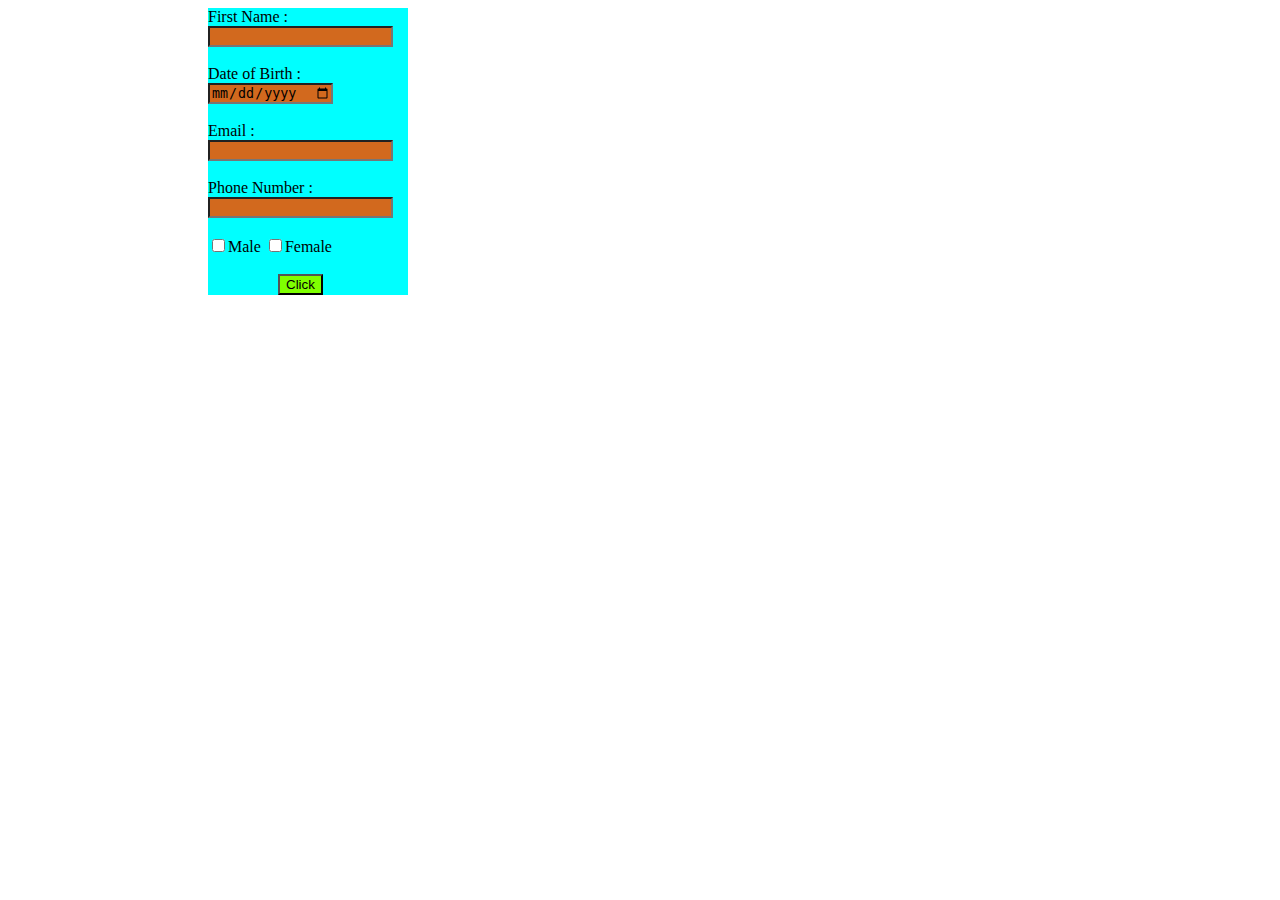
==== form.html @ 7bc42f30 "Add files via upload" ====
<!DOCTYPE html>
<html lang="en">
<head>
    <meta charset="UTF-8">
    <meta name="viewport" content="width=device-width, initial-scale=1.0">
    <title>Google Form</title>
    <style>
       html {
             background-image: none;
             
       }
       
       .form {
            position: relative;
            left: 200px;
            width: 200px;
            background-color: aqua;
        }

        #btn {
            position: relative;
            left: 70px;
        }
        .s {
            position: relative;
            left: 0px;
        }

        input{
            background-color: chocolate;
        }
    </style>
</head>
<body>
    <form  class="form" action="">
       <label class="s" for="name">First Name :</label><br>
       <input type="name" required><br><br>
       <label class="s"  for="">Date of Birth : </label><br>
       <input type="date" required><br><br>
       <label class="s"  for="">Email :</label><br>
       <input type="email" required><br><br>
       <label class="s"  for="">Phone Number :</label><br>
       <input type="number" required><br><br>
       <input type="checkbox">Male
       <input type="checkbox">Female <br><br>
       <button style="background-color: chartreuse;" id="btn"> Click </button>


    </form>
</body>
</html>
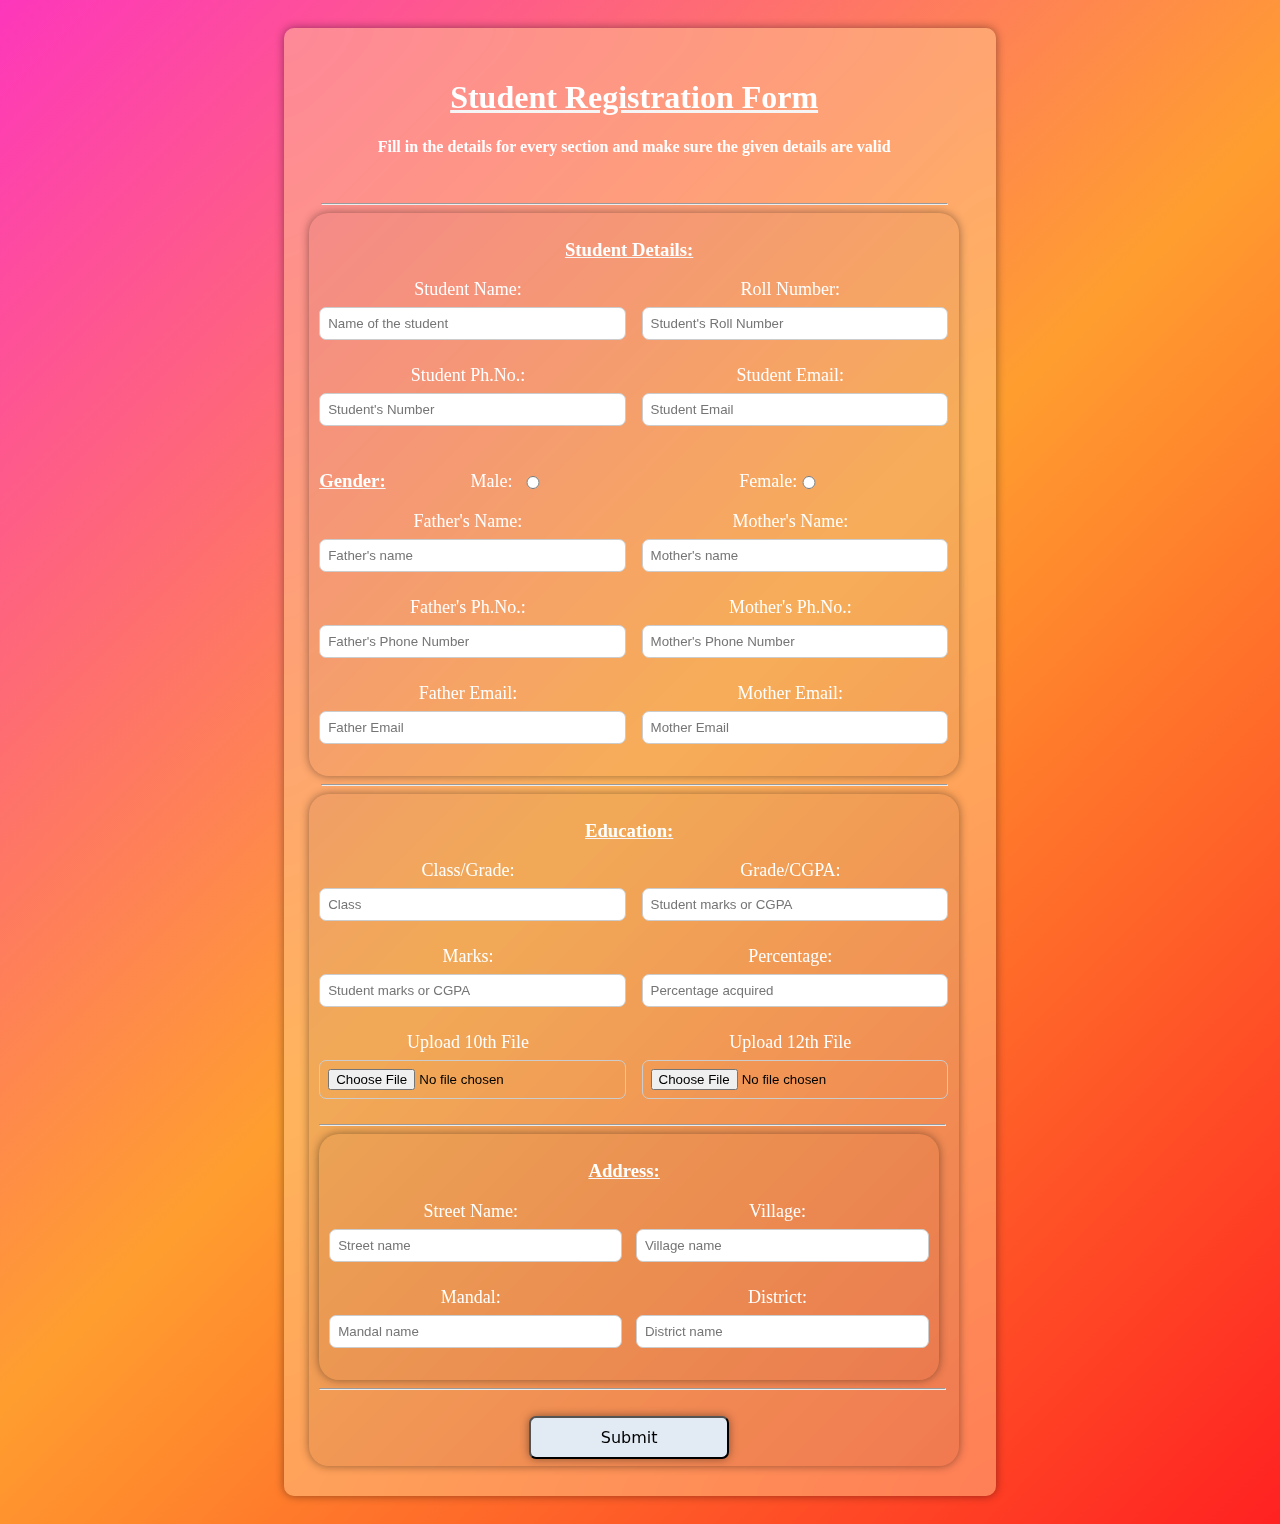
==== commit 46d18059: "Add files via upload" ====
--- a/form.html
+++ b/form.html
@@ -1,51 +1,141 @@
-<!DOCTYPE html>
-<html lang="en">
-<head>
-    <meta charset="UTF-8">
-    <meta name="viewport" content="width=device-width, initial-scale=1.0">
-    <title>Google Form</title>
-    <style>
-       html {
-             background-image: none;
-             
-       }
-       
-       .form {
-            position: relative;
-            left: 200px;
-            width: 200px;
-            background-color: aqua;
-        }
-
-        #btn {
-            position: relative;
-            left: 70px;
-        }
-        .s {
-            position: relative;
-            left: 0px;
-        }
-
-        input{
-            background-color: chocolate;
-        }
-    </style>
-</head>
-<body>
-    <form  class="form" action="">
-       <label class="s" for="name">First Name :</label><br>
-       <input type="name" required><br><br>
-       <label class="s"  for="">Date of Birth : </label><br>
-       <input type="date" required><br><br>
-       <label class="s"  for="">Email :</label><br>
-       <input type="email" required><br><br>
-       <label class="s"  for="">Phone Number :</label><br>
-       <input type="number" required><br><br>
-       <input type="checkbox">Male
-       <input type="checkbox">Female <br><br>
-       <button style="background-color: chartreuse;" id="btn"> Click </button>
-
-
-    </form>
-</body>
+<!DOCTYPE html>
+<html lang="en">
+<head>
+    <meta charset="UTF-8">
+    <meta name="viewport" content="width=device-width, initial-scale=1.0">
+    <title>Student Form</title>
+    <link rel="stylesheet" href="edit.css">
+    <link rel="icon" href="icon360.jpg">
+</head>
+<body>
+    <div class="container">
+        <form>
+            <h1>Student Registration Form</h1>
+            <h4>Fill in the details for every section and make sure the given details are valid</h4>
+            <br><hr>
+        <div class="details">
+        <h3>Student Details:</h3>
+        <div class="form-row">    
+            <div class="form">
+                <label for="name">Student Name:</label>
+                <input type="text" id="name" placeholder="Name of the student" required>
+            </div>
+            <div class="form">
+                <label for="roll-number">Roll Number:</label>
+                <input type="text" id="roll-number" placeholder="Student's Roll Number" required>
+            </div>
+        </div>
+        <div class="form-row">
+            <div class="form">
+                <label for="phone">Student Ph.No.:</label>
+                <input type="tel" id="phone" pattern="[0-9]{10}" placeholder="Student's Number" required>
+            </div>
+            <div class="form">
+                <label for="email">Student Email:</label>
+                <input type="email" id="email" placeholder="Student Email" required>
+            </div>
+        </div>
+        <div class="gender">
+            <h3>Gender:</h3>
+            <div class="form">
+                <label for="male" id="male">Male:</label>
+                <input type="radio">
+            </div>
+            <div class="form">
+                <label for="female" id="female">Female:</label>
+                <input type="radio">
+            </div>
+        </div>
+        <div class="form-row">
+            <div class="form">
+                <label for="father-name">Father's Name:</label>
+                <input type="text" id="father-name" placeholder="Father's name" required>
+            </div>
+            <div class="form">
+                <label for="mother-name">Mother's Name:</label>
+                <input type="text" id="mother-name" placeholder="Mother's name" required>
+            </div>
+        </div>
+        <div class="form-row">
+            <div class="form">
+                <label for="father-phone">Father's Ph.No.:</label>
+                <input type="tel" id="father-phone" pattern="[0-9]{10}" placeholder="Father's Phone Number" required>
+            </div> 
+            <div class="form">
+                <label for="mother-phone">Mother's Ph.No.:</label>
+                <input type="tel" id="mother-phone" pattern="[0-9]{10}" placeholder="Mother's Phone Number" required>
+            </div>
+        </div>
+        <div class="form-row">
+            <div class="form">
+                <label for="father-email">Father Email:</label>
+                <input type="email" id="father-email" placeholder="Father Email" required>
+            </div>
+            <div class="form">
+                <label for="mother-email">Mother Email:</label>
+                <input type="email" id="mother-email" placeholder="Mother Email" required>
+            </div>
+        </div>
+        </div>
+        <hr>
+        <div class="edu">
+        <h3>Education:</h3>
+        <div class="form-row">
+            <div class="form">
+                <label for="class">Class/Grade:</label>
+                <input type="text" id="class" placeholder="Class" required>
+            </div>
+            <div class="form">
+                <label for="grade">Grade/CGPA:</label>
+                <input type="text" id="grade" placeholder="Student marks or CGPA" required>
+            </div>
+        </div>
+        <div class="form-row">
+            <div class="form">
+                <label for="marks">Marks:</label>
+                <input type="text" id="marks" placeholder="Student marks or CGPA" required>
+            </div>
+            <div class="form">
+                <label for="percentage">Percentage:</label>
+                <input type="text" id="percentage" placeholder="Percentage acquired" required>
+            </div>
+        </div>
+        <div class="form-row">
+            <div class="form">
+                <label for="10thfile">Upload 10th File</label>
+                <input type="file">
+            </div>
+            <div class="form">
+                <label for="12thfile">Upload 12th File</label>
+                <input type="file">
+            </div>
+        </div>
+          <hr>  
+        <div class="address">
+        <h3>Address:</h3>
+        <div class="form-row">
+            <div class="form">
+                <label for="street">Street Name:</label>
+                <input type="text" id="street" placeholder="Street name" required>
+            </div>
+            <div class="form">
+                <label for="village">Village:</label>
+                <input type="text" id="village" placeholder="Village name" required>
+            </div>
+        </div>
+        <div class="form-row">
+            <div class="form">
+                <label for="mandal">Mandal:</label>
+                <input type="text" id="mandal" placeholder="Mandal name" required>
+            </div>
+            <div class="form">
+                <label for="district">District:</label>
+                <input type="text" id="district" placeholder="District name" required>
+            </div>
+        </div>
+        </div><hr><br>
+            <button type="submit">Submit</button>
+    </form>
+    </div>
+</body>
 </html>--- a/edit.css
+++ b/edit.css
@@ -0,0 +1,137 @@
+body {
+    background:linear-gradient(135deg,#fd01a9c9,#ff8800d0,#ff0000de);
+    display: flex;
+    justify-content: center;
+    align-items: center;
+    padding-top: 20px;
+    padding-bottom: 20px;
+}
+.container{
+    text-align: center;
+    max-width: 50%;
+    max-width: 650px;
+    min-width: 300px;
+    padding: 30px;
+    padding-left: 2%;
+    padding-right: 37px;
+    border-radius: 10px;
+    background-color: #ffd19670;
+    box-shadow: 0px 0px 10px rgba(0, 0, 0, 0.425);
+    backdrop-filter: blur(20px);
+}
+
+.form {
+    display: flex;
+    flex-direction: column;
+    width: 48%;
+}
+
+.form-row {
+    display: flex;
+    justify-content: space-between;
+    margin-bottom: 15px;
+}
+label {
+    color: rgb(255, 255, 255);
+    margin-bottom: 7px;
+    display: block;
+    font-size: large;
+}
+input,select,textarea{ 
+    border-radius: 7px;
+    width:97%;
+    padding: 8px;
+    border: 1px solid #ccc;
+    border-radius:7px;
+    margin-bottom: 10px;
+}
+input:hover {
+    background-color: rgb(204, 222, 255);
+}
+.details {
+    background-color: rgba(0, 0, 0, 0.034);
+    box-shadow: 0px 0px 10px rgba(0, 0, 0, 0.425);
+    border: 0px 0px 10px rgba(0, 0, 0, 0.425); 
+    border-radius: 20px;
+    padding:7px;
+    padding-left: 10px;
+    padding-right: 20px;
+}
+.edu {
+    background-color: rgba(0, 0, 0, 0.055);
+    box-shadow: 0px 0px 10px rgba(0, 0, 0, 0.425);
+    border: 0px 0px 10px rgba(0, 0, 0, 0.425); 
+    border-radius: 20px;
+    padding:7px;
+    padding-left: 10px;
+    padding-right: 20px;
+}
+.address{
+    background-color: rgba(0, 0, 0, 0.027);
+    box-shadow: 0px 0px 10px rgba(0, 0, 0, 0.425);
+    border: 0px 0px 10px rgba(0, 0, 0, 0.425); 
+    border-radius: 20px;
+    padding:7px;
+    padding-left: 10px;
+    padding-right: 20px;
+}
+button {
+    box-shadow: 0px 0px 10px rgba(0, 0, 0, 0.425);
+    background-color: #e2eaf3;
+    padding: 10px;
+    width: 200px;
+    align-self: center;
+    border-radius: 7px;
+    cursor: pointer;
+    font-family:system-ui, -apple-system, BlinkMacSystemFont, 'Segoe UI', Roboto, Oxygen, Ubuntu, Cantarell, 'Open Sans', 'Helvetica Neue', sans-serif;
+    font-weight:500;
+    font-size: medium;
+}
+button:hover {
+    background-color: #75f5a0;
+}
+h3 {
+    text-shadow: rgba(15, 15, 15, 0.425);
+    text-decoration:underline;
+    text-decoration-color: whitesmoke;
+    color:white;
+}
+h1 {
+    text-shadow: rgba(15, 15, 15, 0.425);
+    color:white;
+    text-decoration:underline;
+    text-decoration-color: whitesmoke;
+    margin-bottom: 20px;
+}
+h4{
+    text-shadow: rgba(15, 15, 15, 0.425);
+    color:white;
+}
+hr {
+    position: relative;
+    width: 625px;
+    color: #000;    
+}
+.gender{
+    display: flex;
+    align-items: center;
+    gap: 15px;
+}
+.gender label{
+    position: relative;
+    top: 17px;
+    right: 40px;
+    
+}
+.gender input{
+    position: relative;
+    bottom: 9px;
+}
+@media screen and (max-width:650px){
+    form{
+        grid-template-columns: 1fr;
+    }
+    .form{
+        flex-direction: column;
+    }
+}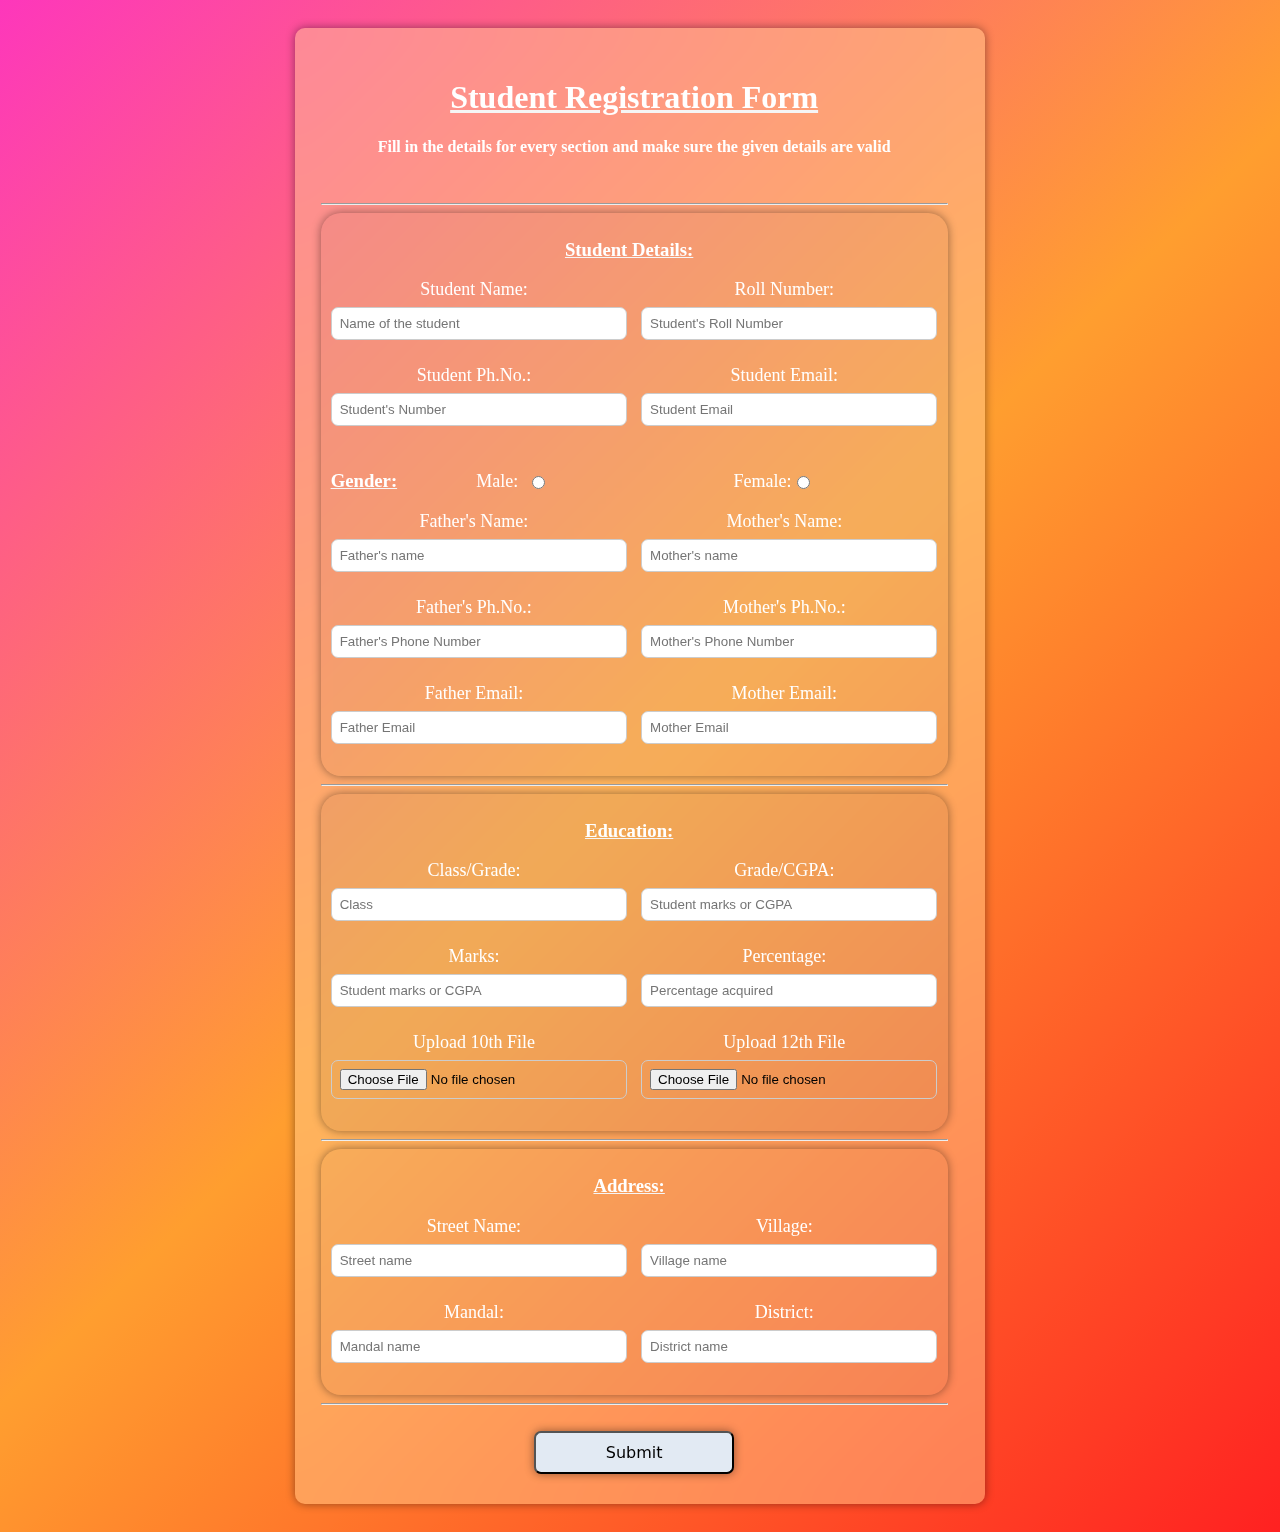
==== commit ddfb7117: "eidted" ====
--- a/form.html
+++ b/form.html
@@ -110,7 +110,8 @@
                 <input type="file">
             </div>
         </div>
-          <hr>  
+    </div>
+        <hr>  
         <div class="address">
         <h3>Address:</h3>
         <div class="form-row">
